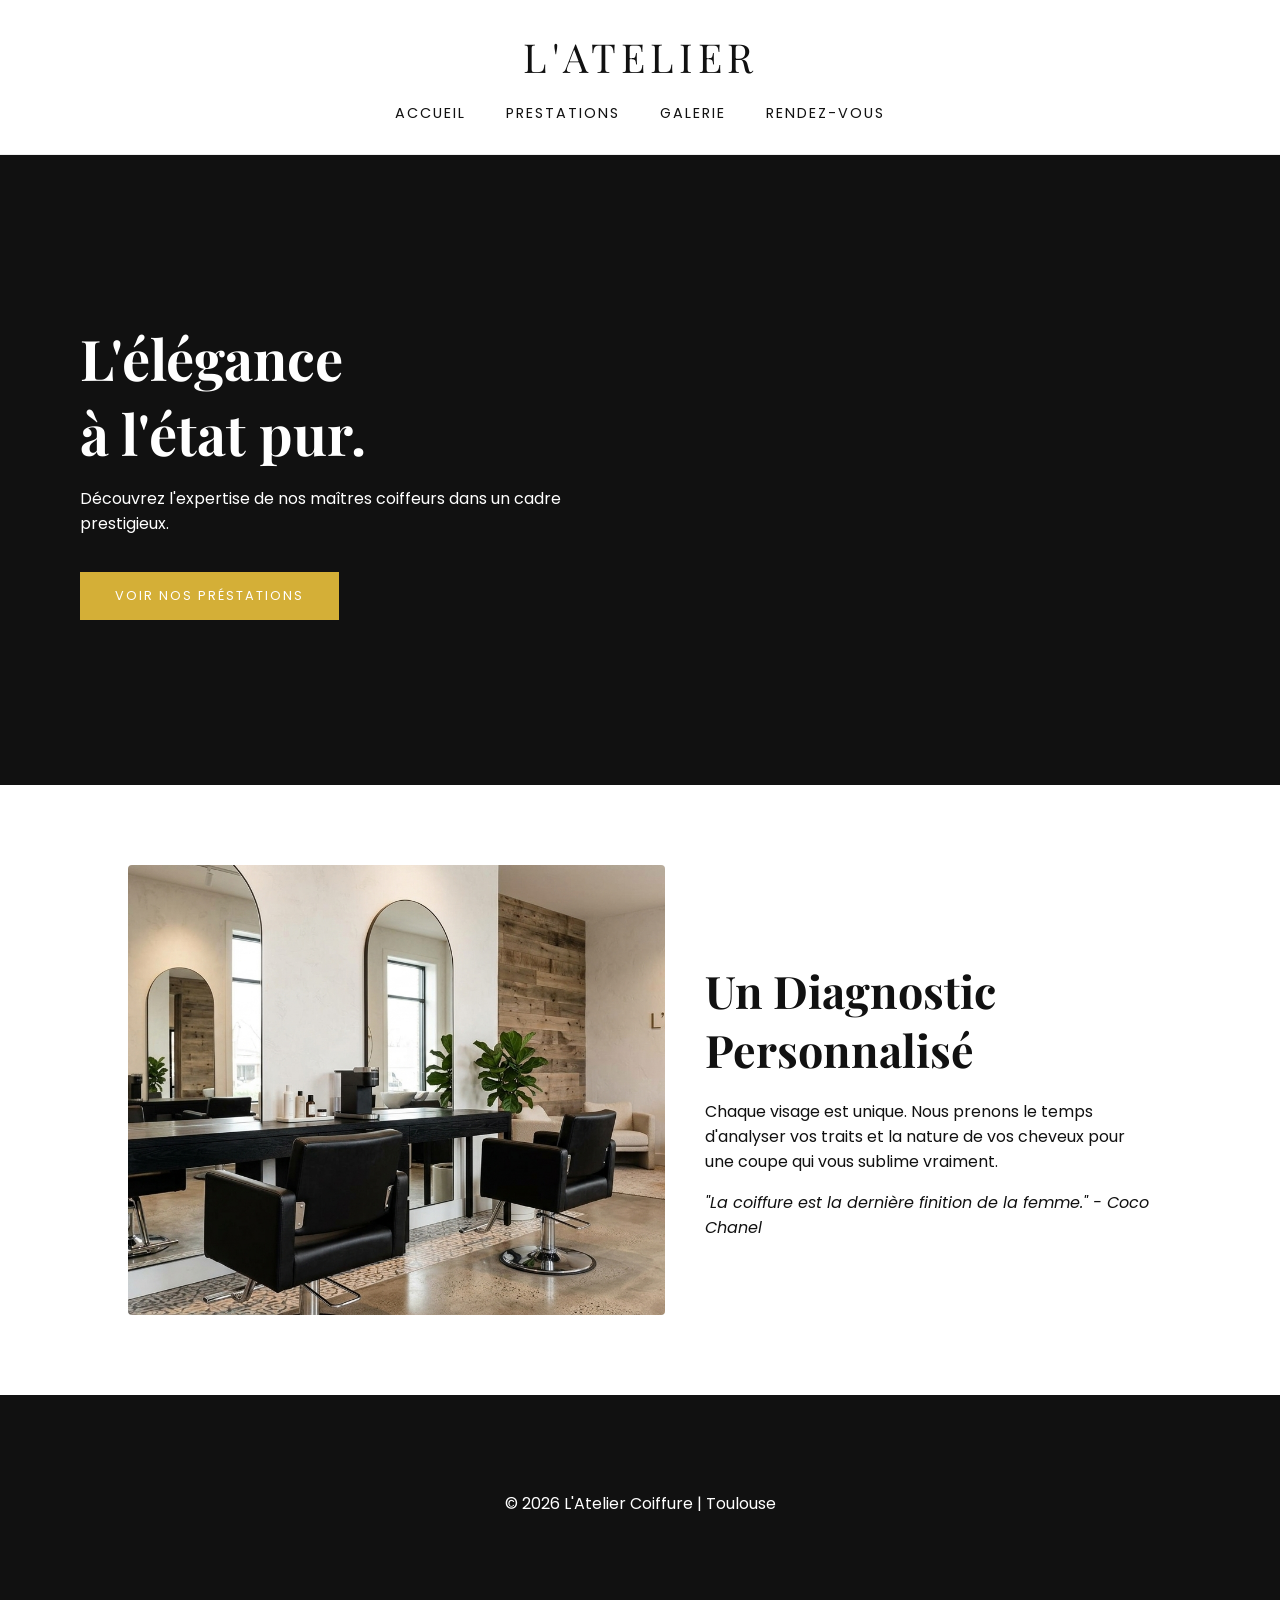
==== index.html @ 49ffa8d0 "Add files via upload" ====
<!DOCTYPE html>
<html lang="fr">
<head>
    <meta name="viewport" content="width=device-width, initial-scale=1.0">
    <meta charset="UTF-8">
    <title>L'Atelier Coiffure | Toulouse</title>
    <link rel="stylesheet" href="style.css">
</head>
<body>

    <nav>
        <div class="logo">L'ATELIER</div>
        <div class="nav-links">
            <a href="index.html">Accueil</a>
            <a href="prestations.html">Prestations</a>
            <a href="galerie.html">Galerie</a>
            <a href="contact.html">Rendez-vous</a>
        </div>
    </nav>

    <section class="hero">
        <div class="hero-text">
            <h1>L'élégance<br>à l'état pur.</h1>
            <p>Découvrez l'expertise de nos maîtres coiffeurs dans un cadre prestigieux.</p>
            <a href="prestations.html" class="btn-gold">Voir nos préstations</a>
        </div>
        <div class="hero-img"></div>
    </section>

    <section class="promo-banner">
    <div class="promo-img"></div>
    
    <div class="promo-info">
        <h2>Un Diagnostic Personnalisé</h2>
        <p>Chaque visage est unique. Nous prenons le temps d'analyser vos traits et la nature de vos cheveux pour une coupe qui vous sublime vraiment.</p>
        <p><i>"La coiffure est la dernière finition de la femme." - Coco Chanel</i></p>
    </div>
</section>

    <footer><p>© 2026 L'Atelier Coiffure | Toulouse</p></footer>
</body>
</html>
---- style.css ----
@import url('https://fonts.googleapis.com/css2?family=Playfair+Display:wght@700&family=Poppins:wght@300;400;600&display=swap');

:root {
    --gold: #d4af37;
    --dark: #111111;
    --white: #ffffff; 
    --grey: #f4f4f4;  
}

body {
    font-family: 'Poppins', sans-serif;
    margin: 0;
    background-color: var(--white);
    color: var(--dark);
}

/* --- NAVIGATION RECENTRÉE ET LARGE --- */
nav {
    display: flex;
    flex-direction: column;
    align-items: center;
    padding: 30px 0;
    background: var(--white);
    border-bottom: 1px solid #eee;
}

.logo {
    font-family: 'Playfair Display', serif;
    font-size: 2.5rem;
    margin-bottom: 20px;
    letter-spacing: 5px;
}

.nav-links {
    display: flex;
    gap: 40px;
}

.nav-links a {
    text-decoration: none;
    color: var(--dark);
    font-weight: 400;
    text-transform: uppercase;
    font-size: 0.9rem;
    letter-spacing: 2px;
    transition: 0.3s;
}

.nav-links a:hover { color: var(--gold); }

/* --- ACCUEIL : DESIGN EN BLOCS ALTERNÉS --- */
.hero {
    display: flex;
    align-items: center;
    background: var(--dark);
    color: white;
    min-height: 70vh;
}

.hero-text { flex: 1; padding: 80px; }
.hero-text h1 { font-family: 'Playfair Display'; font-size: 3.5rem; margin: 0; }
.hero-img { flex: 1; height: 70vh; background: url('../images/salon_accueil.png') center/cover; }

.promo-banner {
    display: flex;
    background: var(--grey);
    padding: 100px 5%;
    gap: 50px;
    align-items: center;
}

.promo-img { flex: 1; height: 500px; background: url('../images/coiffeur_travail.png') center/cover; border-radius: 5px; }
.promo-info { flex: 1; }

/* --- PRESTATIONS : CARTES AVEC PHOTOS --- */
.services-grid {
    display: grid;
    grid-template-columns: repeat(auto-fit, minmax(300px, 1fr));
    gap: 30px;
    padding: 50px 5%;
}

.service-card {
    background: white;
    border: 1px solid #eee;
    overflow: hidden;
    transition: 0.3s;
}

.service-card:hover { transform: translateY(-10px); box-shadow: 0 10px 30px rgba(0,0,0,0.1); }
.service-img { height: 250px; background-size: cover; background-position: center; }

.service-info { padding: 25px; text-align: center; }
.service-price { color: var(--gold); font-weight: bold; font-size: 1.2rem; }

/* --- BOUTON --- */
.btn-gold {
    display: inline-block;
    padding: 15px 35px;
    background: var(--gold);
    color: white;
    text-decoration: none;
    margin-top: 20px;
    font-size: 0.8rem;
    letter-spacing: 2px;
    text-transform: uppercase;
}

footer { text-align: center; padding: 80px; background: var(--dark); color: white; }

/* --- SECTION PROMO (IMAGE GAUCHE / TEXTE DROITE) --- */
.promo-banner {
    display: flex;
    background: var(--grey-bg);
    padding: 80px 10%; /* Ajustement pour gagner de l'espace */
    gap: 40px;
    align-items: center;
}

.promo-img {
    flex: 1.2;
    height: 450px;
    /* Vérifie que c'est bien salon.png ici */
    background: url('salon.png') center/cover no-repeat;
    background-color: #ddd; /* Si l'image ne charge pas, tu verras un bloc gris */
    border-radius: 4px;
}

.promo-info {
    flex: 1; /* Le texte prend le reste de la place */
}

.promo-info h2 {
    font-family: 'Playfair Display', serif;
    font-size: 2.8rem;
    margin-bottom: 20px;
}
/* Correction de la Galerie (Grille de 3 colonnes) */
.gallery-grid {
    display: grid;
    grid-template-columns: repeat(3, 1fr); /* 3 photos par ligne */
    gap: 20px;
    padding: 20px 0;
}

.gallery-item img {
    width: 100%;
    height: 350px;
    object-fit: cover; /* Pour que les photos ne soient pas déformées */
    border-radius: 4px;
    box-shadow: 0 4px 10px rgba(0,0,0,0.1);
}

/* Correction des cartes Prestations */
.services-grid {
    display: grid;
    grid-template-columns: repeat(3, 1fr);
    gap: 30px;
}

.service-card {
    background: white;
    border: 1px solid #eee;
}

.service-img {
    height: 250px;
    background-size: cover;
    background-position: center;
    background-color: #f4f4f4; /* Couleur de secours si l'image manque */
}

/* Version Mobile (pour que ce soit pro sur téléphone aussi) */
@media (max-width: 768px) {
    .gallery-grid, .services-grid { grid-template-columns: 1fr; }
}
/* --- ADAPTATION MOBILE --- */
@media (max-width: 768px) {
    /* Le menu passe en vertical et prend moins de place */
    .nav-links {
        gap: 15px;
        flex-wrap: wrap;
        justify-content: center;
    }

    /* Les prix et la galerie passent en 1 seule colonne */
    .services-grid, .gallery-grid {
        display: flex;
        flex-direction: column;
        padding: 10px;
    }

    /* L'image d'accueil et le texte se superposent */
    .promo-section {
        flex-direction: column;
        text-align: center;
    }

    .promo-img {
        width: 100%;
        height: 250px; /* Plus petit sur mobile */
    }

    /* On grossit un peu les boutons pour les pouces */
    .btn-gold {
        width: 90%;
        margin: 10px auto;
    }
}
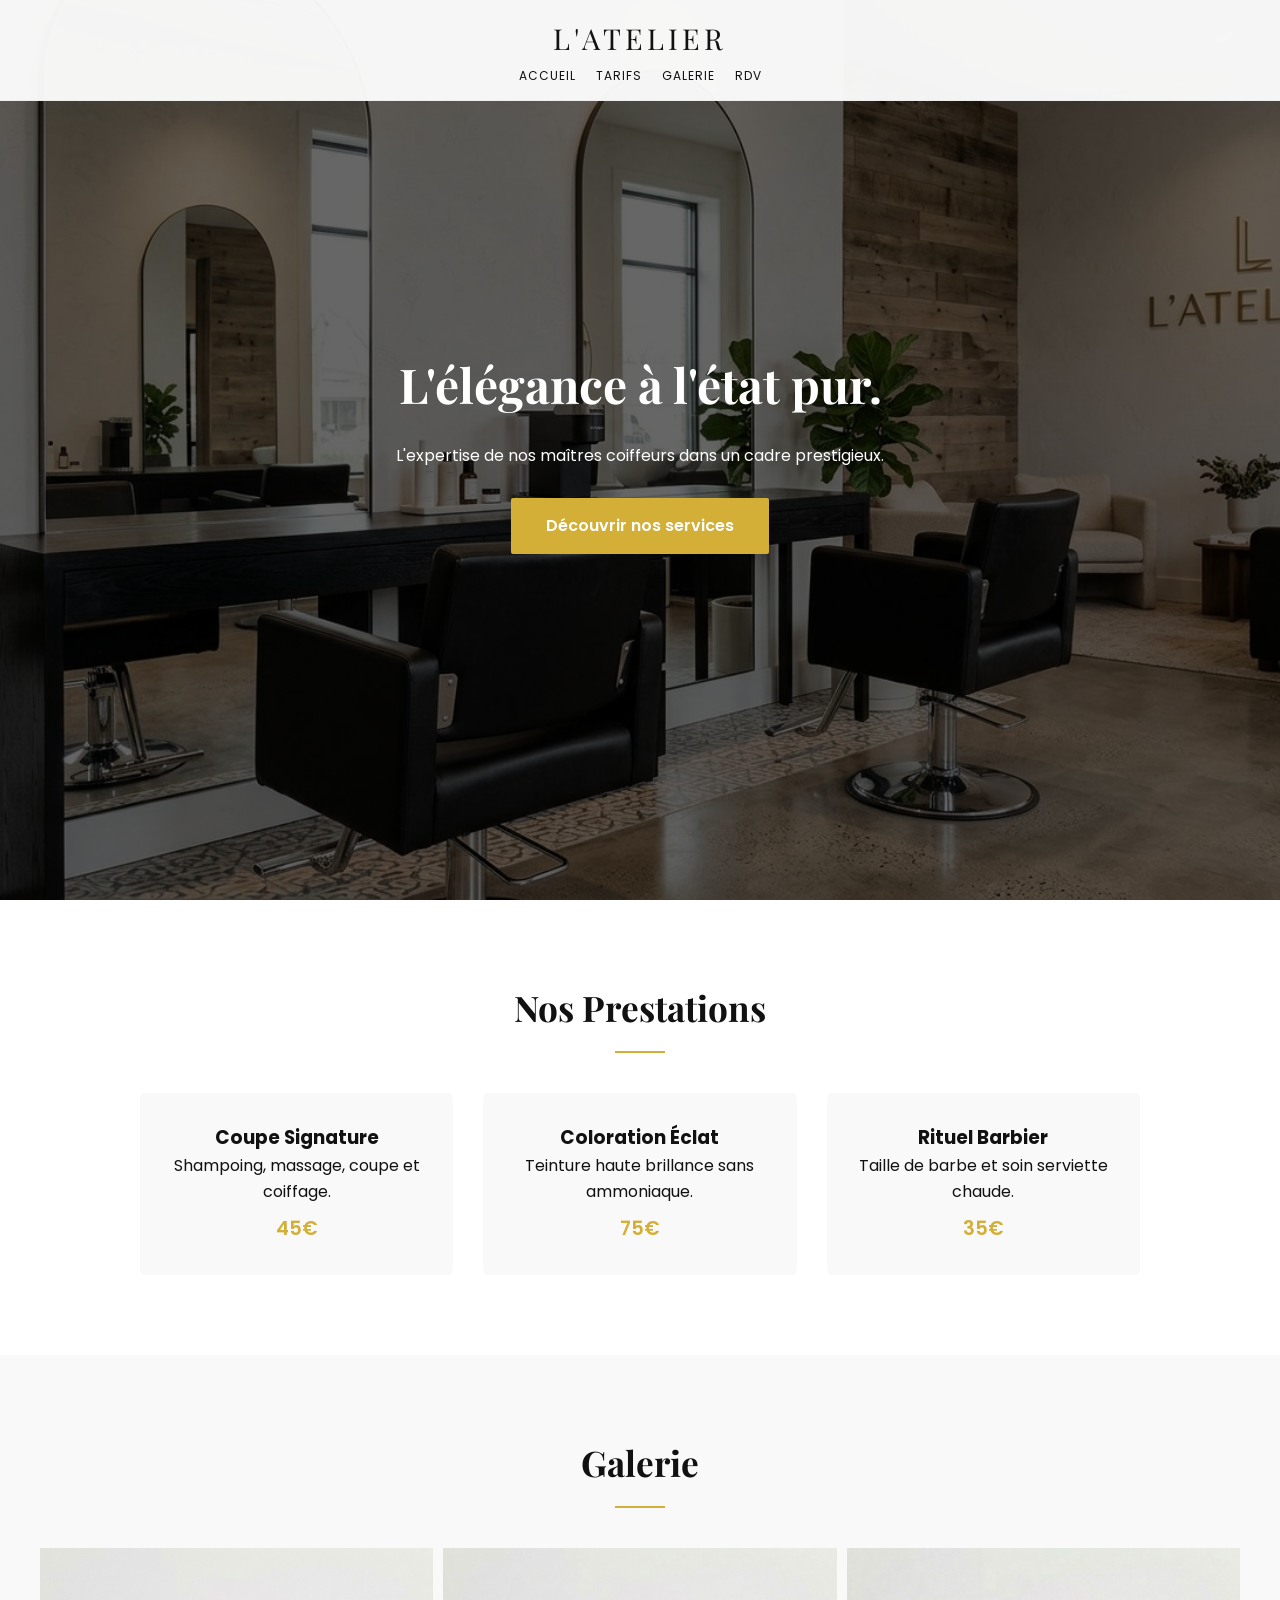
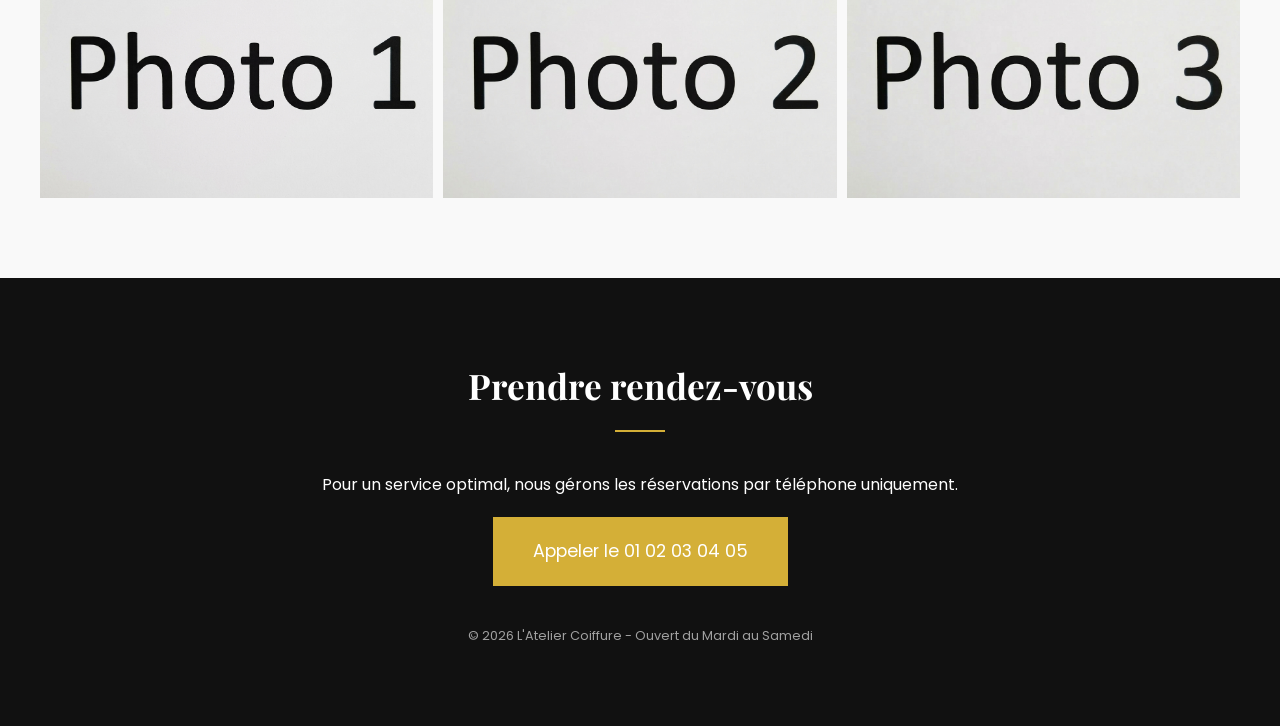
==== commit ac32ca81: "Update index.html" ====
--- a/index.html
+++ b/index.html
@@ -1,42 +1,136 @@
 <!DOCTYPE html>
 <html lang="fr">
 <head>
+    <meta charset="UTF-8">
     <meta name="viewport" content="width=device-width, initial-scale=1.0">
-    <meta charset="UTF-8">
-    <title>L'Atelier Coiffure | Toulouse</title>
-    <link rel="stylesheet" href="style.css">
+    <title>L'Atelier Coiffure | Élégance & Style</title>
+    <link href="https://fonts.googleapis.com/css2?family=Playfair+Display:wght@700&family=Poppins:wght@300;400;600&display=swap" rel="stylesheet">
+    <style>
+        :root {
+            --gold: #d4af37;
+            --dark: #111111;
+            --white: #ffffff;
+            --bg-light: #f9f9f9;
+        }
+
+        * { box-sizing: border-box; margin: 0; padding: 0; }
+        html { scroll-behavior: smooth; } /* Pour un défilement doux */
+        
+        body { 
+            font-family: 'Poppins', sans-serif; 
+            background-color: var(--white); 
+            color: var(--dark);
+            line-height: 1.6;
+        }
+
+        /* --- NAVIGATION --- */
+        nav {
+            position: fixed;
+            top: 0; width: 100%;
+            background: rgba(255, 255, 255, 0.95);
+            padding: 15px 0;
+            text-align: center;
+            z-index: 1000;
+            border-bottom: 1px solid #eee;
+        }
+        .logo { font-family: 'Playfair Display', serif; font-size: 1.8rem; letter-spacing: 4px; text-transform: uppercase; margin-bottom: 5px; }
+        .nav-links { display: flex; justify-content: center; gap: 20px; font-size: 0.75rem; text-transform: uppercase; letter-spacing: 1px; }
+        .nav-links a { text-decoration: none; color: var(--dark); transition: 0.3s; }
+        .nav-links a:hover { color: var(--gold); }
+
+        /* --- HERO SECTION --- */
+        .hero {
+            height: 100vh;
+            background: linear-gradient(rgba(0,0,0,0.6), rgba(0,0,0,0.6)), url('salon.png') center/cover no-repeat;
+            display: flex; flex-direction: column; justify-content: center; align-items: center;
+            color: white; text-align: center; padding: 20px;
+        }
+        .hero h1 { font-family: 'Playfair Display', serif; font-size: 3rem; margin-bottom: 20px; }
+        .btn-gold { 
+            background: var(--gold); color: white; padding: 15px 35px; 
+            text-decoration: none; font-weight: 600; border-radius: 2px; transition: 0.3s;
+        }
+
+        /* --- SECTIONS COMMUNES --- */
+        section { padding: 80px 20px; text-align: center; }
+        h2 { font-family: 'Playfair Display', serif; font-size: 2.2rem; margin-bottom: 40px; position: relative; }
+        h2::after { content: ''; display: block; width: 50px; height: 2px; background: var(--gold); margin: 15px auto; }
+
+        /* --- PRESTATIONS --- */
+        .services-grid { max-width: 1000px; margin: 0 auto; display: grid; grid-template-columns: repeat(auto-fit, minmax(280px, 1fr)); gap: 30px; }
+        .service-item { background: var(--bg-light); padding: 30px; border-radius: 5px; }
+        .price { color: var(--gold); font-weight: 600; font-size: 1.2rem; display: block; margin-top: 10px; }
+
+        /* --- GALERIE --- */
+        .gallery-grid { display: grid; grid-template-columns: repeat(auto-fit, minmax(150px, 1fr)); gap: 10px; max-width: 1200px; margin: 0 auto; }
+        .gallery-grid img { width: 100%; height: 250px; object-fit: cover; }
+
+        /* --- CONTACT / RDV --- */
+        .contact { background: var(--dark); color: white; }
+        .btn-phone { background: var(--gold); color: white; padding: 20px 40px; display: inline-block; margin-top: 20px; text-decoration: none; font-size: 1.1rem; }
+
+        /* --- MOBILE OPTIMISATION --- */
+        @media (max-width: 600px) {
+            .hero h1 { font-size: 2.2rem; }
+            .nav-links { gap: 10px; }
+            section { padding: 60px 15px; }
+        }
+    </style>
 </head>
 <body>
 
     <nav>
-        <div class="logo">L'ATELIER</div>
+        <div class="logo">L'Atelier</div>
         <div class="nav-links">
-            <a href="index.html">Accueil</a>
-            <a href="prestations.html">Prestations</a>
-            <a href="galerie.html">Galerie</a>
-            <a href="contact.html">Rendez-vous</a>
+            <a href="#accueil">Accueil</a>
+            <a href="#prestations">Tarifs</a>
+            <a href="#galerie">Galerie</a>
+            <a href="#contact">RDV</a>
         </div>
     </nav>
 
-    <section class="hero">
-        <div class="hero-text">
-            <h1>L'élégance<br>à l'état pur.</h1>
-            <p>Découvrez l'expertise de nos maîtres coiffeurs dans un cadre prestigieux.</p>
-            <a href="prestations.html" class="btn-gold">Voir nos préstations</a>
-        </div>
-        <div class="hero-img"></div>
+    <section id="accueil" class="hero">
+        <h1>L'élégance à l'état pur.</h1>
+        <p style="margin-bottom: 30px;">L'expertise de nos maîtres coiffeurs dans un cadre prestigieux.</p>
+        <a href="#prestations" class="btn-gold">Découvrir nos services</a>
     </section>
 
-    <section class="promo-banner">
-    <div class="promo-img"></div>
-    
-    <div class="promo-info">
-        <h2>Un Diagnostic Personnalisé</h2>
-        <p>Chaque visage est unique. Nous prenons le temps d'analyser vos traits et la nature de vos cheveux pour une coupe qui vous sublime vraiment.</p>
-        <p><i>"La coiffure est la dernière finition de la femme." - Coco Chanel</i></p>
-    </div>
-</section>
+    <section id="prestations">
+        <h2>Nos Prestations</h2>
+        <div class="services-grid">
+            <div class="service-item">
+                <h3>Coupe Signature</h3>
+                <p>Shampoing, massage, coupe et coiffage.</p>
+                <span class="price">45€</span>
+            </div>
+            <div class="service-item">
+                <h3>Coloration Éclat</h3>
+                <p>Teinture haute brillance sans ammoniaque.</p>
+                <span class="price">75€</span>
+            </div>
+            <div class="service-item">
+                <h3>Rituel Barbier</h3>
+                <p>Taille de barbe et soin serviette chaude.</p>
+                <span class="price">35€</span>
+            </div>
+        </div>
+    </section>
 
-    <footer><p>© 2026 L'Atelier Coiffure | Toulouse</p></footer>
+    <section id="galerie" style="background: var(--bg-light);">
+        <h2>Galerie</h2>
+        <div class="gallery-grid">
+            <img src="photo1.png" alt="Coupe 1">
+            <img src="photo2.png" alt="Coupe 2">
+            <img src="photo3.png" alt="Coupe 3">
+        </div>
+    </section>
+
+    <section id="contact" class="contact">
+        <h2>Prendre rendez-vous</h2>
+        <p>Pour un service optimal, nous gérons les réservations par téléphone uniquement.</p>
+        <a href="tel:0102030405" class="btn-phone">Appeler le 01 02 03 04 05</a>
+        <p style="margin-top: 40px; font-size: 0.8rem; opacity: 0.6;">© 2026 L'Atelier Coiffure - Ouvert du Mardi au Samedi</p>
+    </section>
+
 </body>
-</html>+</html>
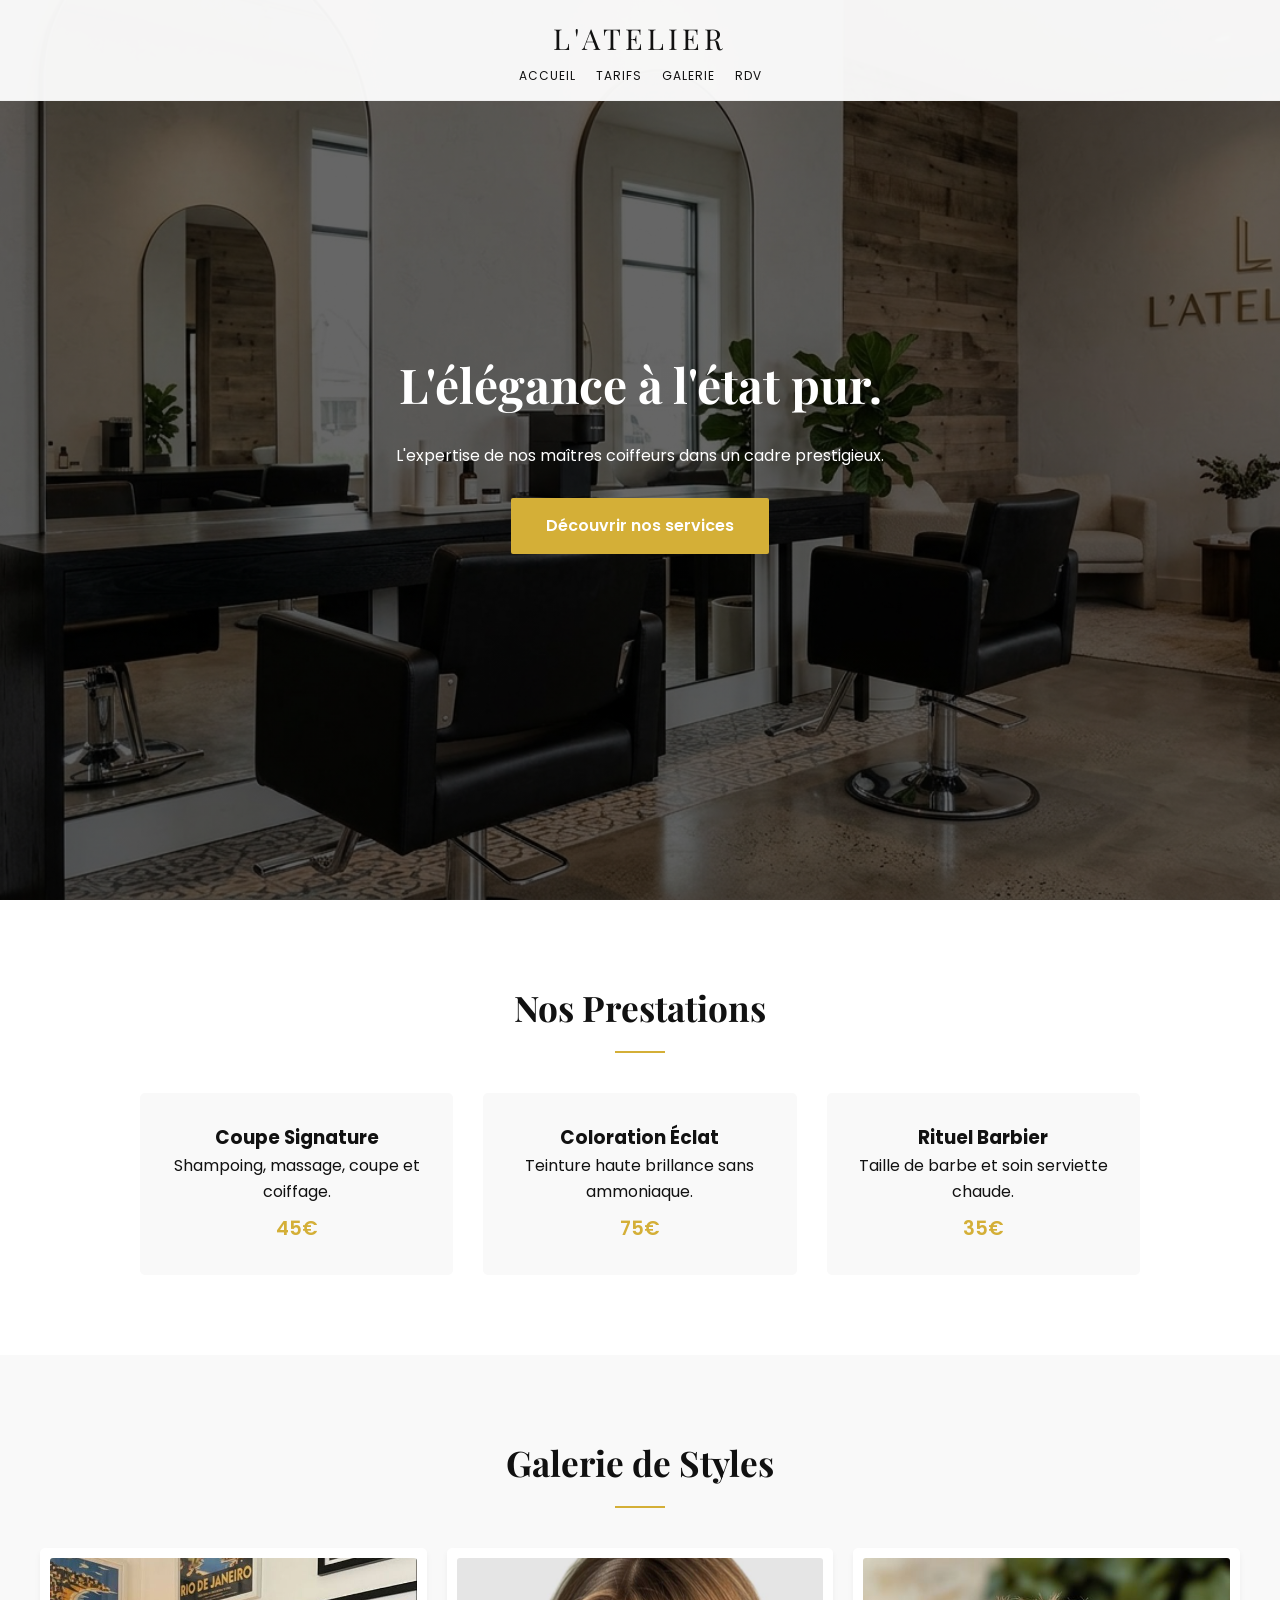
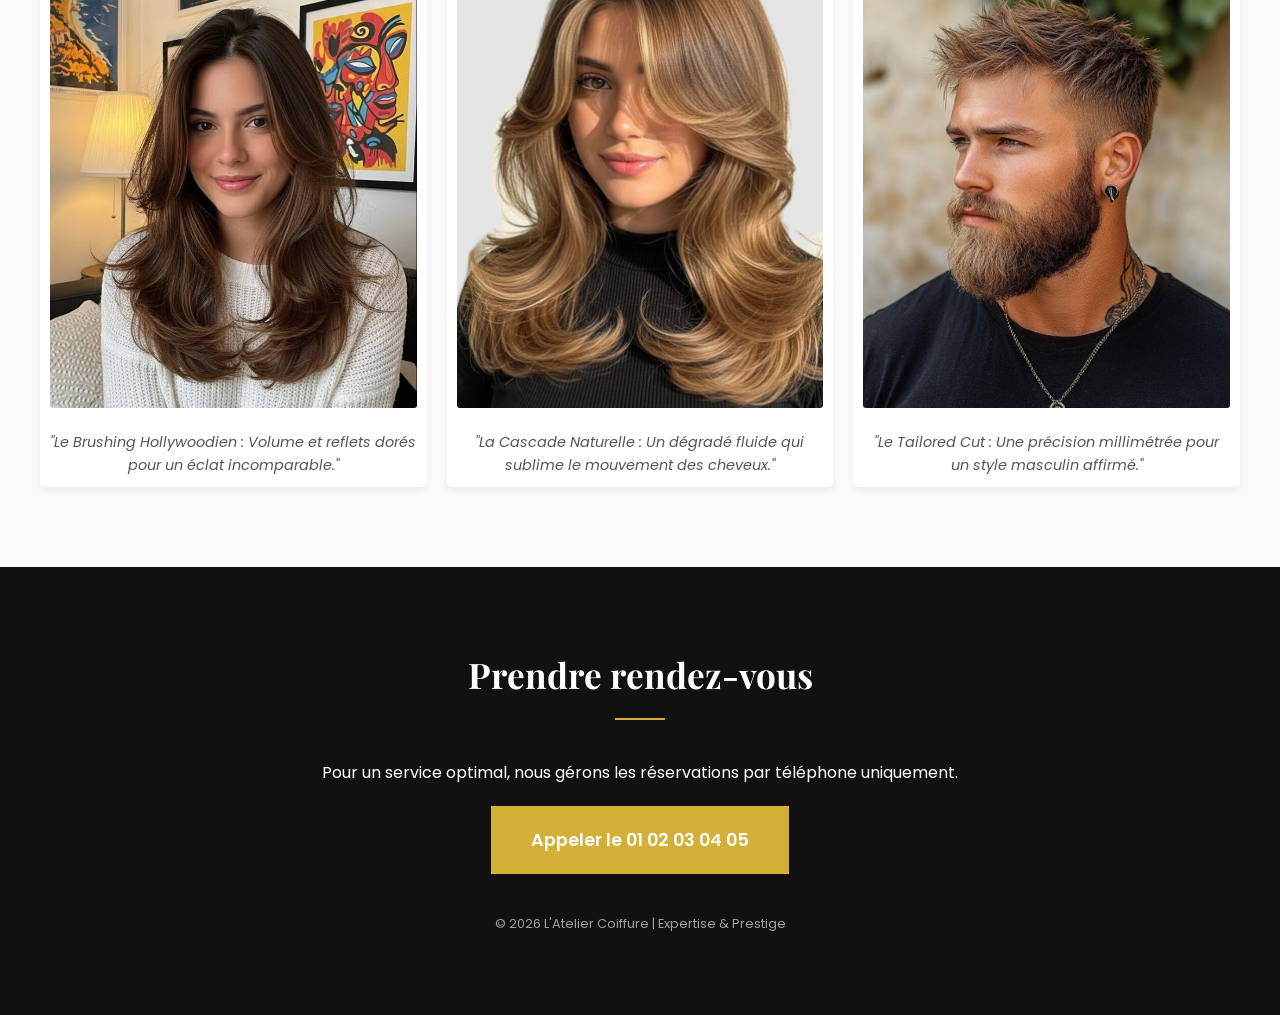
==== commit d615f3d9: "Update index.html" ====
--- a/index.html
+++ b/index.html
@@ -5,6 +5,7 @@
     <meta name="viewport" content="width=device-width, initial-scale=1.0">
     <title>L'Atelier Coiffure | Élégance & Style</title>
     <link href="https://fonts.googleapis.com/css2?family=Playfair+Display:wght@700&family=Poppins:wght@300;400;600&display=swap" rel="stylesheet">
+    
     <style>
         :root {
             --gold: #d4af37;
@@ -14,7 +15,7 @@
         }
 
         * { box-sizing: border-box; margin: 0; padding: 0; }
-        html { scroll-behavior: smooth; } /* Pour un défilement doux */
+        html { scroll-behavior: smooth; }
         
         body { 
             font-family: 'Poppins', sans-serif; 
@@ -62,18 +63,28 @@
         .price { color: var(--gold); font-weight: 600; font-size: 1.2rem; display: block; margin-top: 10px; }
 
         /* --- GALERIE --- */
-        .gallery-grid { display: grid; grid-template-columns: repeat(auto-fit, minmax(150px, 1fr)); gap: 10px; max-width: 1200px; margin: 0 auto; }
-        .gallery-grid img { width: 100%; height: 250px; object-fit: cover; }
+        .gallery-grid { 
+            display: grid; 
+            grid-template-columns: repeat(auto-fit, minmax(300px, 1fr)); 
+            gap: 20px; 
+            max-width: 1200px; 
+            margin: 0 auto; 
+        }
+        .gallery-card { background: white; padding: 10px; border-radius: 5px; box-shadow: 0 4px 6px rgba(0,0,0,0.05); }
+        .gallery-card img { width: 100%; height: 450px; object-fit: cover; border-radius: 3px; }
+        .gallery-card p { margin-top: 15px; font-style: italic; font-size: 0.9rem; color: #555; }
 
         /* --- CONTACT / RDV --- */
         .contact { background: var(--dark); color: white; }
-        .btn-phone { background: var(--gold); color: white; padding: 20px 40px; display: inline-block; margin-top: 20px; text-decoration: none; font-size: 1.1rem; }
+        .btn-phone { background: var(--gold); color: white; padding: 20px 40px; display: inline-block; margin-top: 20px; text-decoration: none; font-size: 1.1rem; font-weight: 600; }
 
         /* --- MOBILE OPTIMISATION --- */
         @media (max-width: 600px) {
             .hero h1 { font-size: 2.2rem; }
-            .nav-links { gap: 10px; }
+            .nav-links { gap: 10px; font-size: 0.65rem; }
             section { padding: 60px 15px; }
+            .gallery-grid { grid-template-columns: 1fr; } /* Une seule colonne sur mobile */
+            .gallery-card img { height: 400px; }
         }
     </style>
 </head>
@@ -117,11 +128,20 @@
     </section>
 
     <section id="galerie" style="background: var(--bg-light);">
-        <h2>Galerie</h2>
+        <h2>Galerie de Styles</h2>
         <div class="gallery-grid">
-            <img src="photo1.png" alt="Coupe 1">
-            <img src="photo2.png" alt="Coupe 2">
-            <img src="photo3.png" alt="Coupe 3">
+            <div class="gallery-card">
+                <img src="coupe_femme.jpg" alt="Coupe Femme">
+                <p>"Le Brushing Hollywoodien : Volume et reflets dorés pour un éclat incomparable."</p>
+            </div>
+            <div class="gallery-card">
+                <img src="coupe_femme2.jpg" alt="Coupe Femme Long">
+                <p>"La Cascade Naturelle : Un dégradé fluide qui sublime le mouvement des cheveux."</p>
+            </div>
+            <div class="gallery-card">
+                <img src="coupe_homme.jpg" alt="Coupe Homme">
+                <p>"Le Tailored Cut : Une précision millimétrée pour un style masculin affirmé."</p>
+            </div>
         </div>
     </section>
 
@@ -129,7 +149,7 @@
         <h2>Prendre rendez-vous</h2>
         <p>Pour un service optimal, nous gérons les réservations par téléphone uniquement.</p>
         <a href="tel:0102030405" class="btn-phone">Appeler le 01 02 03 04 05</a>
-        <p style="margin-top: 40px; font-size: 0.8rem; opacity: 0.6;">© 2026 L'Atelier Coiffure - Ouvert du Mardi au Samedi</p>
+        <p style="margin-top: 40px; font-size: 0.8rem; opacity: 0.6;">© 2026 L'Atelier Coiffure | Expertise & Prestige</p>
     </section>
 
 </body>
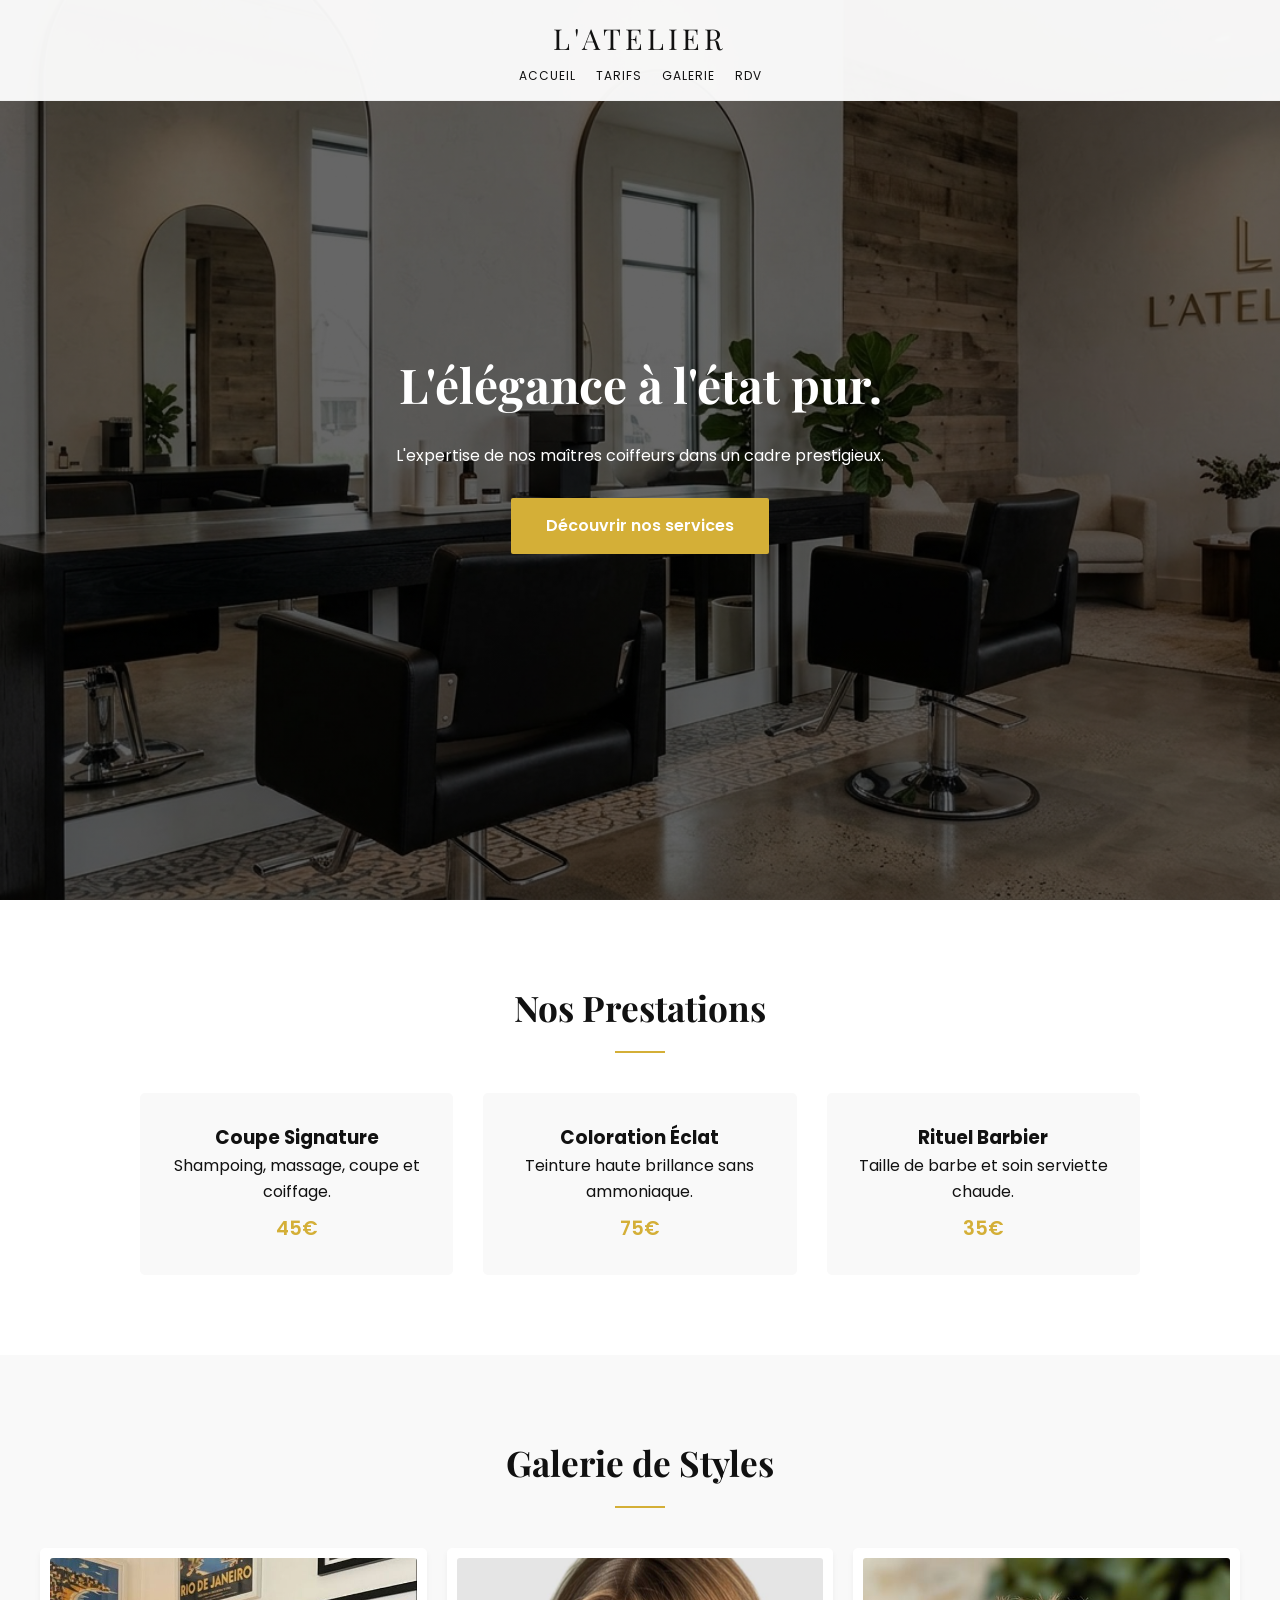
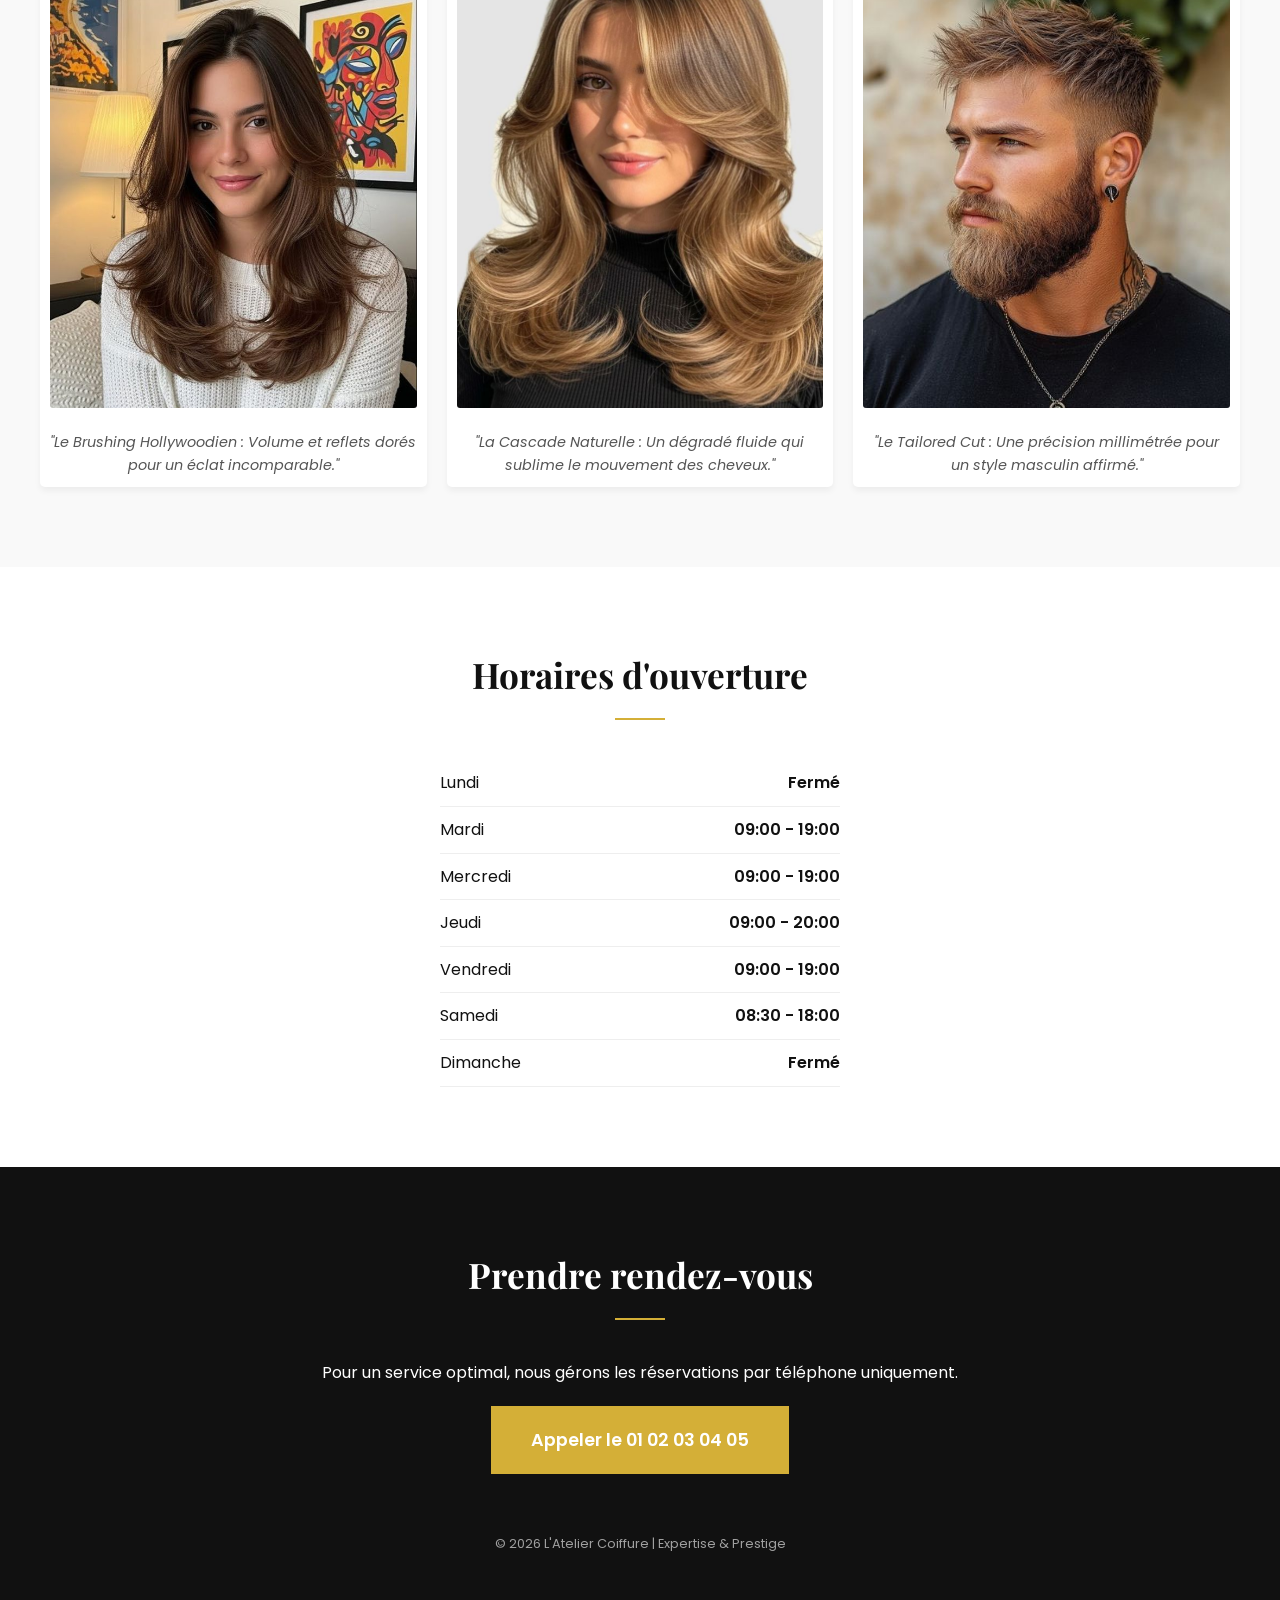
==== commit a8b1b94d: "Update index.html" ====
--- a/index.html
+++ b/index.html
@@ -74,16 +74,21 @@
         .gallery-card img { width: 100%; height: 450px; object-fit: cover; border-radius: 3px; }
         .gallery-card p { margin-top: 15px; font-style: italic; font-size: 0.9rem; color: #555; }
 
+        /* --- HORAIRES --- */
+        .horaires-list { list-style: none; max-width: 400px; margin: 0 auto; text-align: left; }
+        .horaires-list li { display: flex; justify-content: space-between; padding: 10px 0; border-bottom: 1px solid #eee; }
+        .horaires-list li span { font-weight: 600; }
+
         /* --- CONTACT / RDV --- */
         .contact { background: var(--dark); color: white; }
-        .btn-phone { background: var(--gold); color: white; padding: 20px 40px; display: inline-block; margin-top: 20px; text-decoration: none; font-size: 1.1rem; font-weight: 600; }
+        .btn-phone { background: var(--gold); color: white; padding: 20px 40px; display: inline-block; margin: 20px 0; text-decoration: none; font-size: 1.1rem; font-weight: 600; }
 
         /* --- MOBILE OPTIMISATION --- */
         @media (max-width: 600px) {
             .hero h1 { font-size: 2.2rem; }
             .nav-links { gap: 10px; font-size: 0.65rem; }
             section { padding: 60px 15px; }
-            .gallery-grid { grid-template-columns: 1fr; } /* Une seule colonne sur mobile */
+            .gallery-grid { grid-template-columns: 1fr; }
             .gallery-card img { height: 400px; }
         }
     </style>
@@ -145,6 +150,19 @@
         </div>
     </section>
 
+    <section id="horaires">
+        <h2>Horaires d'ouverture</h2>
+        <ul class="horaires-list">
+            <li>Lundi <span>Fermé</span></li>
+            <li>Mardi <span>09:00 - 19:00</span></li>
+            <li>Mercredi <span>09:00 - 19:00</span></li>
+            <li>Jeudi <span>09:00 - 20:00</span></li>
+            <li>Vendredi <span>09:00 - 19:00</span></li>
+            <li>Samedi <span>08:30 - 18:00</span></li>
+            <li>Dimanche <span>Fermé</span></li>
+        </ul>
+    </section>
+
     <section id="contact" class="contact">
         <h2>Prendre rendez-vous</h2>
         <p>Pour un service optimal, nous gérons les réservations par téléphone uniquement.</p>
